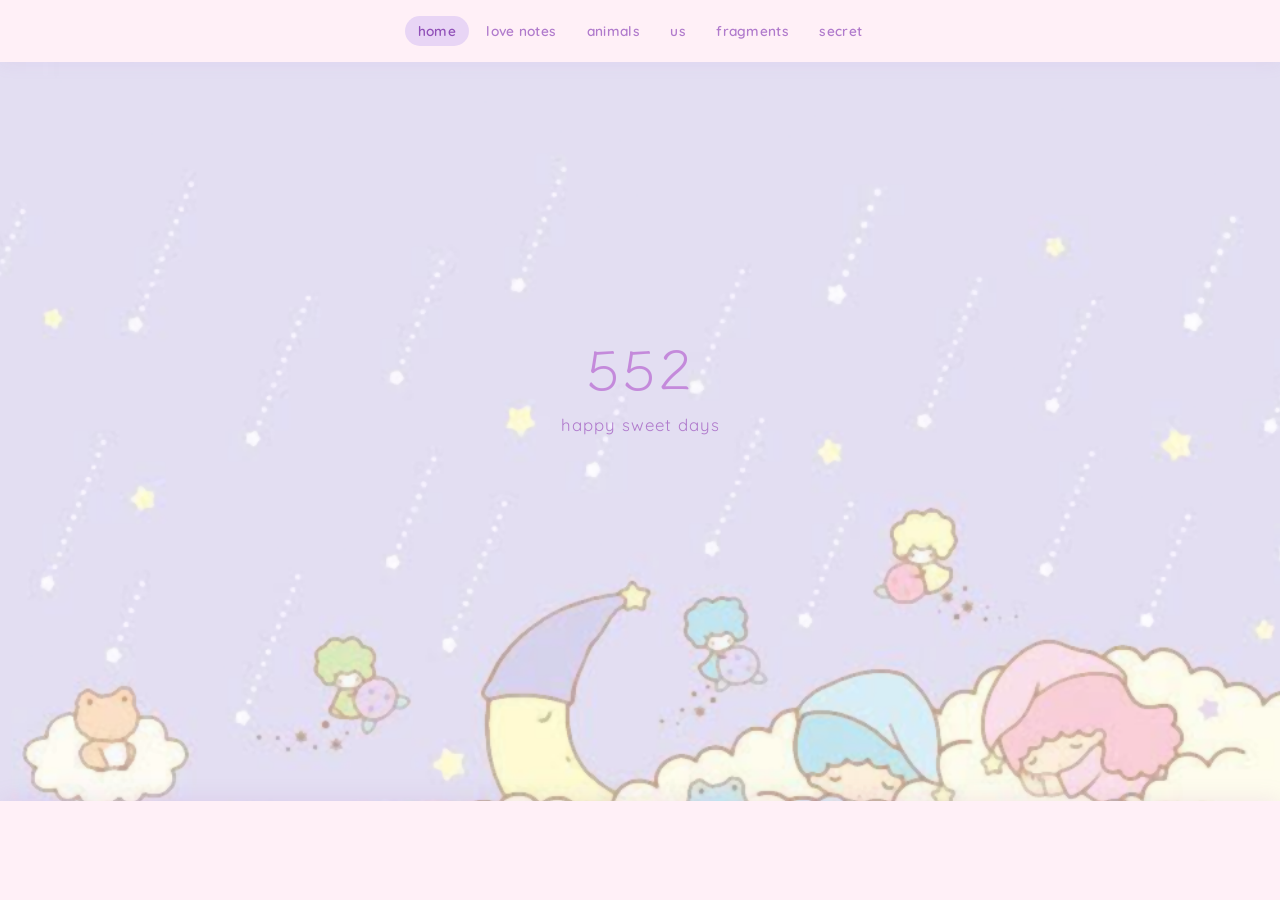
==== main.html @ 4a83e35e "Update main.html" ====
<!DOCTYPE html>
<html lang="en">
<head>
  <meta charset="UTF-8">
  <meta name="viewport" content="width=device-width, initial-scale=1.0">
  <title>lovepill</title>
  <link rel="preconnect" href="https://fonts.googleapis.com">
  <link href="https://fonts.googleapis.com/css2?family=Quicksand:wght@400;500;600&family=Klee+One:wght@400;600&display=swap" rel="stylesheet">
  <style>

    * {
      margin: 0;
      padding: 0;
      box-sizing: border-box;
    }

    body {
      min-height: 100vh;
      background-color: #F5E6FA;
      background-image: url('images/lts-bg.jpg');
      background-size: cover;
      background-position: center bottom;
      background-repeat: no-repeat;
      background-attachment: fixed;
      font-family: 'Quicksand', sans-serif;
      display: flex;
      flex-direction: column;
    }

    /* NAV */
    nav {
      background: #FFF0F7;
      padding: 1rem 2rem;
      display: flex;
      align-items: center;
      justify-content: center;
      box-shadow: 0 2px 16px rgba(180, 130, 200, 0.1);
      position: sticky;
      top: 0;
      z-index: 100;
    }

    .nav-links {
      display: flex;
      gap: 0.3rem;
      flex-wrap: wrap;
      justify-content: center;
    }

    .nav-links button {
      background: none;
      border: none;
      font-family: 'Quicksand', sans-serif;
      font-size: 0.85rem;
      font-weight: 600;
      color: #b07acc;
      cursor: pointer;
      padding: 0.4rem 0.8rem;
      border-radius: 50px;
      transition: background 0.2s ease, color 0.2s ease;
      letter-spacing: 0.3px;
    }

    .nav-links button:hover,
    .nav-links button.active {
      background: #E8D5F5;
      color: #9050b8;
    }

    /* MAIN CONTENT */
    .content {
      flex: 1;
      padding: 3rem 2rem 8rem;
      max-width: 860px;
      width: 100%;
      margin: 0 auto;
    }

    /* SECTION STYLES */
    .section {
      display: none;
      animation: fadeIn 0.4s ease;
    }

    .section.active {
      display: block;
    }

    @keyframes fadeIn {
      from { opacity: 0; transform: translateY(8px); }
      to { opacity: 1; transform: translateY(0); }
    }

    .section-title {
      font-family: 'Klee One', cursive;
      font-size: 2.8rem;
      color: #c48adb;
      margin-bottom: 1.5rem;
      letter-spacing: 1px;
      text-align: center;
    }

    .card {
      background: #FFF0F7;
      border-radius: 20px;
      padding: 2rem;
      box-shadow: 0 4px 24px rgba(180, 130, 200, 0.1);
      margin-bottom: 1.5rem;
    }

    .card p {
      color: #a07aba;
      line-height: 1.8;
      font-size: 0.95rem;
    }

    /* HOME */
    .home-wrap {
      display: flex;
      flex-direction: column;
      align-items: center;
      justify-content: center;
      min-height: 60vh;
      text-align: center;
    }

    .day-count {
      font-family: 'Klee One', cursive;
      font-size: 3.5rem;
      color: #c48adb;
      letter-spacing: 2px;
      margin-bottom: 0.5rem;
    }

    .day-label {
      font-family: 'Quicksand', sans-serif;
      font-size: 1.05rem;
      color: #b07acc;
      letter-spacing: 1px;
    }

    /* MUSIC PLAYER */
    .player-bar {
      position: fixed;
      bottom: 0;
      left: 0;
      right: 0;
      background: #FFF0F7;
      box-shadow: 0 -2px 20px rgba(180, 130, 200, 0.15);
      z-index: 200;
      padding: 0.6rem 1rem;
    }

    .player-bar iframe {
      display: block;
      width: 100%;
      border-radius: 12px;
    }

    /* FRAGMENTS */
    .fragments-wrap {
      max-width: 600px;
      margin: 0 auto;
      padding: 2rem;
      background: rgba(255, 240, 247, 0.82);
      border-radius: 20px;
    }

    .fragment {
      color: #a07aba;
      font-size: 0.95rem;
      line-height: 2;
      text-align: left;
    }

    .star-divider {
      text-align: center;
      color: #d4aee8;
      font-size: 1.1rem;
      margin: 1.8rem 0;
    }

    /* QUIZ GATE */
    #secret-gate {
      max-width: 560px;
      width: 100%;
      margin: 0 auto;
      font-family: 'Quicksand', sans-serif;
      color: #5a4a6b;
    }

    #view-cooldown,
    #view-quiz {
      background: rgba(255, 240, 247, 0.88);
      border-radius: 20px;
    }

    .opt {
      padding: 10px 16px;
      margin-bottom: 8px;
      border-radius: 12px;
      border: 2px solid #e8d5f5;
      background: rgba(255, 255, 255, 0.6);
      cursor: pointer;
      font-size: 0.93rem;
      transition: background 0.15s, border-color 0.15s;
      user-select: none;
    }

    .opt:hover {
      background: rgba(232, 213, 245, 0.45);
    }

    .opt.selected {
      background: rgba(201, 160, 220, 0.25);
      border-color: #c9a0dc;
      font-weight: 700;
    }

/* LOVE NOTES */
.notes-wrap {
  max-width: 600px;
  margin: 0 auto;
  padding: 2rem;
  background: rgba(255, 240, 247, 0.82);
  border-radius: 20px;
}

.note {
  margin-bottom: 2.2rem;
}

.note:last-child {
  margin-bottom: 0;
}

.note-date {
  display: block;
  font-family: 'Quicksand', sans-serif;
  font-size: 0.75rem;
  font-weight: 600;
  color: #c9a0dc;
  letter-spacing: 0.5px;
  margin-bottom: 0.4rem;
  opacity: 0.8;
}

.note-text {
  color: #a07aba;
  font-size: 0.95rem;
  line-height: 1.9;
}
    
  </style>
</head>
<body>

  <nav>
    <div class="nav-links">
      <button onclick="showSection('home')" class="active" id="nav-home">home</button>
      <button onclick="showSection('notes')" id="nav-notes">love notes</button>
      <button onclick="showSection('animals')" id="nav-animals">animals</button>
      <button onclick="showSection('us')" id="nav-us">us</button>
      <button onclick="showSection('fragments')" id="nav-fragments">fragments</button>
      <button onclick="showSection('video')" id="nav-video">secret</button>
    </div>
  </nav>

  <div class="content">

    <!-- HOME -->
    <div class="section active" id="section-home">
      <div class="home-wrap">
        <div class="day-count" id="dayCount"></div>
        <div class="day-label">happy sweet days</div>
      </div>
    </div>

  <!-- LOVE NOTES -->
<div class="section" id="section-notes">
  <div class="section-title">love notes</div>
  <div class="notes-wrap">

    <div class="note">
      <span class="note-date">2/15/25</span>
      <p class="note-text">sig sauer p365<br>cdg floriental</p>
    </div>

    <div class="note">
      <span class="note-date">3/18/25</span>
      <p class="note-text">movies to show c<br>eternal sunshine of the spotless mind<br>secretary<br>cruel intentions</p>
    </div>

    <div class="note">
      <span class="note-date">3/29/25</span>
      <p class="note-text">i wish he would tell me to tell him to stop. there is something so perverse and carnal about this pas de deux but i am in too deep to consider breaking free</p>
    </div>

    <div class="note">
      <span class="note-date">4/14/25, 2:31 am</span>
      <p class="note-text">do you ever feel like something's about to happen but you don't know what it is yet?</p>
    </div>

    <div class="note">
      <span class="note-date">4/14/25, 5:37 am</span>
      <p class="note-text">i want to be controlled by you in a way that is entirely removed from sex and only incidentally arousing and i hate myself for it</p>
    </div>

    <div class="note">
      <span class="note-date">4/15/25, 2:57 am</span>
      <p class="note-text">restraint is intimacy</p>
    </div>

    <div class="note">
      <span class="note-date">4/15/25, 3:01 am</span>
      <p class="note-text">it is dangerous to give me information about you. i will do unspeakable things with it</p>
    </div>

    <div class="note">
      <span class="note-date">4/15/25, 3:28 am</span>
      <p class="note-text">i've been trying not to dream about you. i've been unsuccessful so far</p>
    </div>

    <div class="note">
      <span class="note-date">4/15/25, 4:02 am</span>
      <p class="note-text">i want to touch your hands in a very sick and perverted way</p>
    </div>

    <div class="note">
      <span class="note-date">4/20/25</span>
      <p class="note-text">what i remember<br><br>falling asleep with you facing away from me and me facing towards you. i got some of the best sleep of my life. i woke up at around 9 am. i think we might've been close and facing each other. what i'm about to describe could've happened at any time really, i'm sure i must have hallucinated it. i think i was taking the blankets in my sleep and i felt you pulling on them, or maybe it was on my shoulder. i remember turning and probably curling up into your chest. you put your arms around me i think. i have vague and distant recollections of you pressed against my back with your chin on or near my shoulder</p>
    </div>

    <div class="note">
      <span class="note-date">4/23/25</span>
      <p class="note-text">i was never in control and my bid for it is laughable</p>
    </div>

    <div class="note">
      <span class="note-date">5/6/25</span>
      <p class="note-text">DO NOT GIVE ALMONDS</p>
    </div>

    <div class="note">
      <span class="note-date">6/24/25</span>
      <p class="note-text">i want to do things right for the first time ever. to ask politely, wait my turn, be nice and pliant and malleable. no arguing and no nagging.</p>
    </div>

    <div class="note">
      <span class="note-date">7/9/25</span>
      <p class="note-text">i am drinking wine out of a tea cup. you put world peace on the tv. there is glitter on your face from my eye makeup. i feel like a real person around you and not a robot. i could stare at you forever. i am a very hard person to put up with. thank you for putting up with me.</p>
    </div>

    <div class="note">
      <span class="note-date">7/10/25</span>
      <p class="note-text">you make me feel very small and strange. i feel like it's hard to talk around you.</p>
    </div>

    <div class="note">
      <span class="note-date">7/11/25</span>
      <p class="note-text">i want to sit on the floor by your feet while you are on the computer. i think i could kill you if i tried really hard</p>
    </div>

    <div class="note">
      <span class="note-date">8/9/25</span>
      <p class="note-text">i feel embarrassed to be next to you. you are an angel and i am tar stuck in your feathers. i feel ashamed of every inch of my skin. i could do everything right from the start and still not deserve you</p>
    </div>

    <div class="note">
      <span class="note-date">8/14/25</span>
      <p class="note-text">i don't want to hurt him i love him</p>
    </div>

    <div class="note">
      <span class="note-date">8/26/25</span>
      <p class="note-text">i don't know if there's much left of me but you can fuck it if you want</p>
    </div>

    <div class="note">
      <span class="note-date">11/6/25</span>
      <p class="note-text">you are the first person i have wanted to learn to shut up for</p>
    </div>

    <div class="note">
      <span class="note-date">11/20/25</span>
      <p class="note-text">i am able to fall in love with you all over again at the beginning of each and every day</p>
    </div>

    <div class="note">
      <span class="note-date">12/29/25</span>
      <p class="note-text">questions i want to ask you:<br>what makes you the happiest?<br>when you think about me do you feel the same way that i do?<br>what is your happiest memory?<br>what was the worst day of your life?</p>
    </div>

    <div class="note">
      <span class="note-date">1/29/26</span>
      <p class="note-text">i am grateful to be the target of your ire.</p>
    </div>

    <div class="note">
      <span class="note-date">2/1/26</span>
      <p class="note-text">if i loved you less maybe i could talk about it more</p>
    </div>

    <div class="note">
      <span class="note-date">3/8/26</span>
      <p class="note-text">i am the happiest and most loved i have ever been in my life</p>
    </div>

    <div class="note">
      <span class="note-date">3/19/26</span>
      <p class="note-text">i dream of paying taxes and grocery shopping and making dinner and buying furniture and screaming matches and crying in each other's arms and awkward family interactions</p>
    </div>

    <div class="note">
      <span class="note-date">4/27/26</span>
      <p class="note-text">i would sacrifice anyone and everything to be the target of all of your emotions—hate, love, anger, frustration, sadness, happiness—for the rest of my life.</p>
    </div>

  </div>
</div>

    <!-- SECRET / QUIZ GATE -->
    <div class="section" id="section-video">

      <div id="secret-gate">

        <!-- cooldown view -->
        <div id="view-cooldown" style="display:none; text-align:center; padding: 48px 32px;">
          <p style="font-family: 'Klee One', cursive; font-size: 1.5rem; margin: 0 0 10px;">not quite ♡</p>
          <p style="font-size: 0.9rem; margin: 0 0 20px; opacity: 0.75;">maybe sit with it a little. come back in</p>
          <p id="cooldown-timer" style="font-family: 'Klee One', cursive; font-size: 3rem; letter-spacing: 3px; margin: 0 0 16px;"></p>
          <p style="font-size: 0.82rem; opacity: 0.55; margin: 0;">the page will unlock automatically when the timer runs out</p>
        </div>

        <!-- quiz view -->
        <div id="view-quiz" style="display:none; padding: 40px 32px;">
          <h2 style="font-family: 'Klee One', sans-serif; font-style: normal; font-size: 1.6rem; text-align: center; margin: 0 0 6px; color: #7a5a9a;">pop quiz</h2>
          <p style="text-align: center; font-size: 0.88rem; margin: 0 0 32px; opacity: 0.65;">answer carefully ☆</p>

          <!-- q1 -->
          <div style="margin-bottom: 28px;">
            <p style="font-weight: 700; margin: 0 0 12px; font-size: 0.97rem;">what day did we start dating?</p>
            <div id="opts-q1">
              <div class="opt" data-q="1" data-v="a">april 20, 1999</div>
              <div class="opt" data-q="1" data-v="b">june 1, 2025</div>
              <div class="opt" data-q="1" data-v="c">november 20, 2002</div>
              <div class="opt" data-q="1" data-v="d">march 5, 2024</div>
            </div>
          </div>

          <!-- q2 -->
          <div style="margin-bottom: 28px;">
            <p style="font-weight: 700; margin: 0 0 12px; font-size: 0.97rem;">what is elsie's favorite pokemon?</p>
            <div id="opts-q2">
              <div class="opt" data-q="2" data-v="a">kecleon</div>
              <div class="opt" data-q="2" data-v="b">mismagius</div>
              <div class="opt" data-q="2" data-v="c">drowzee</div>
              <div class="opt" data-q="2" data-v="d">pikachu</div>
            </div>
          </div>

          <!-- q3 -->
          <div style="margin-bottom: 36px;">
            <p style="font-weight: 700; margin: 0 0 12px; font-size: 0.97rem;">where do you go when you don't have anywhere else to go?</p>
            <div id="opts-q3">
              <div class="opt" data-q="3" data-v="a">home</div>
              <div class="opt" data-q="3" data-v="b">a quiet place</div>
              <div class="opt" data-q="3" data-v="c">into the light</div>
              <div class="opt" data-q="3" data-v="d">nowhere</div>
            </div>
          </div>

          <div style="text-align: center;">
            <button
              onclick="submitQuiz()"
              style="background: #c9a0dc; color: white; border: none; padding: 12px 40px; border-radius: 30px; font-family: 'Quicksand', sans-serif; font-size: 1rem; font-weight: 700; cursor: pointer; letter-spacing: 0.5px; transition: background 0.2s;"
              onmouseover="this.style.background='#b88ecb'"
              onmouseout="this.style.background='#c9a0dc'"
            >submit</button>
          </div>
          <p id="quiz-error" style="display:none; text-align:center; color: #c87a7a; font-size: 0.85rem; margin: 14px 0 0;">please answer all three questions before submitting.</p>
        </div>

        <!-- message view -->
        <div id="view-message" style="display:none; text-align:center; padding: 80px 20px; opacity: 0; transition: opacity 1.2s ease;">
          <p id="message-text" style="font-family: 'Klee One', cursive; font-size: 1.7rem; color: #7a5a9a; line-height: 1.7; margin: 0;"></p>
        </div>

        <!-- video view -->
        <div id="view-video" style="display:none; opacity: 0; transition: opacity 1.2s ease;">
          <video controls style="width: 100%; border-radius: 16px; display: block;">
            <source src="video/secret.mp4" type="video/mp4">
            your browser doesn't support this video.
          </video>
        </div>

      </div>

    </div>

    <!-- ANIMALS -->
    <div class="section" id="section-animals">
      <div class="section-title">animals</div>
      <div class="card">
        <p>coming soon...</p>
      </div>
    </div>

    <!-- THIS IS SO US -->
    <div class="section" id="section-us">
      <div class="section-title">us</div>
      <div class="card">
        <p>coming soon...</p>
      </div>
    </div>

    <!-- FRAGMENTS -->
    <div class="section" id="section-fragments">
      <div class="section-title">fragments</div>
      <div class="fragments-wrap">
        <p class="fragment">trying my hardest not to let my face betray my thoughts. failing miserably.</p>
        <div class="star-divider">☆</div>
        <p class="fragment">i think of you when it rains.</p>
        <div class="star-divider">☆</div>
        <p class="fragment">you make me want to get better.</p>
        <div class="star-divider">☆</div>
        <p class="fragment">it is 6am and we are holding each other and your legs are tangled in mine and you are covered in sweat and i feel like i am in a dream, somewhere far removed from reality.</p>
        <div class="star-divider">☆</div>
        <p class="fragment">i wish we grew up together.</p>
        <div class="star-divider">☆</div>
        <p class="fragment">i want to think all of your thoughts and feel all of your emotions. i want everything that happens to you to happen to me too. when they cut you we both bleed.</p>
        <div class="star-divider">☆</div>
        <p class="fragment">you treat me as if i am fragile. you take no pleasure in breaking me.</p>
        <div class="star-divider">☆</div>
        <p class="fragment">i have become someone i don't recognize and i have never been happier. i feel like a living breathing human girl for the very first time.</p>
        <div class="star-divider">☆</div>
        <p class="fragment">i look for you in every room even when i know you are not there.</p>
        <div class="star-divider">☆</div>
        <p class="fragment">everything reminds me of you. you exist in every street light, every sunset, every good day and every bad day.</p>
      </div>
    </div>

  </div>

  <!-- PERSISTENT MUSIC PLAYER -->
  <div class="player-bar">
    <iframe
      src="https://open.spotify.com/embed/playlist/3av0i23D5U6e2lqhty5qY3?utm_source=generator&theme=0"
      height="80"
      frameborder="0"
      allow="autoplay; clipboard-write; encrypted-media; fullscreen; picture-in-picture"
      loading="lazy">
    </iframe>
  </div>

  <script>
    /* ── section nav ── */
    function showSection(name) {
      document.querySelectorAll('.section').forEach(s => s.classList.remove('active'));
      document.querySelectorAll('.nav-links button').forEach(b => b.classList.remove('active'));
      document.getElementById('section-' + name).classList.add('active');
      document.getElementById('nav-' + name).classList.add('active');
      window.scrollTo({ top: 0, behavior: 'smooth' });
    }

    /* ── day counter ── */
    function updateDayCount() {
    const formatter = new Intl.DateTimeFormat('en-CA', { timeZone: 'America/Phoenix' });
    const todayStr = formatter.format(new Date());
    const start = new Date('2025-06-01T00:00:00');
    const today = new Date(todayStr + 'T00:00:00');
    const diff = Math.floor((today - start) / (1000 * 60 * 60 * 24));
    document.getElementById('dayCount').textContent = diff;
  }
    updateDayCount();

    /* ── quiz gate ── */
    var COOLDOWN_MS = 5 * 60 * 1000;
    var CORRECT_Q1  = 'b';
    var CORRECT_Q2  = 'a';
    var Q3_MESSAGES = {
      a: 'home is wherever i am with you',
      b: "it's okay to take a break",
      c: 'light the way',
      d: "despite everything, it's still you"
    };
    var selected = { 1: null, 2: null, 3: null };

    document.querySelectorAll('.opt').forEach(function(el) {
      el.addEventListener('click', function() {
        var q = el.dataset.q;
        document.querySelectorAll('.opt[data-q="' + q + '"]').forEach(function(o) {
          o.classList.remove('selected');
        });
        el.classList.add('selected');
        selected[q] = el.dataset.v;
      });
    });

    function showQuizView(id) {
      ['view-cooldown', 'view-quiz', 'view-message', 'view-video'].forEach(function(v) {
        document.getElementById(v).style.display = 'none';
      });
      document.getElementById(id).style.display = 'block';
    }

    function submitQuiz() {
      if (!selected[1] || !selected[2] || !selected[3]) {
        document.getElementById('quiz-error').style.display = 'block';
        return;
      }
      document.getElementById('quiz-error').style.display = 'none';

      var pass = selected[1] === CORRECT_Q1 && selected[2] === CORRECT_Q2;

      if (!pass) {
        localStorage.setItem('lovepill_cooldown', Date.now().toString());
        showQuizView('view-cooldown');
        startCooldownTimer();
        return;
      }

      var msg = Q3_MESSAGES[selected[3]];
      document.getElementById('message-text').textContent = msg;
      showQuizView('view-message');

      setTimeout(function() {
        document.getElementById('view-message').style.opacity = '1';
      }, 50);

      setTimeout(function() {
        document.getElementById('view-message').style.opacity = '0';
        setTimeout(function() {
          showQuizView('view-video');
          setTimeout(function() {
            document.getElementById('view-video').style.opacity = '1';
          }, 50);
        }, 1200);
      }, 4000);
    }

    function startCooldownTimer() {
      var stored = localStorage.getItem('lovepill_cooldown');
      if (!stored) return;
      var start = parseInt(stored);
      var timerEl = document.getElementById('cooldown-timer');

      function tick() {
        var remaining = COOLDOWN_MS - (Date.now() - start);
        if (remaining <= 0) {
          localStorage.removeItem('lovepill_cooldown');
          showQuizView('view-quiz');
          return;
        }
        var mins = Math.floor(remaining / 60000);
        var secs = Math.floor((remaining % 60000) / 1000);
        timerEl.textContent =
          (mins < 10 ? '0' : '') + mins + ':' + (secs < 10 ? '0' : '') + secs;
        setTimeout(tick, 1000);
      }
      tick();
    }

    (function initQuiz() {
      var stored = localStorage.getItem('lovepill_cooldown');
      if (stored) {
        var elapsed = Date.now() - parseInt(stored);
        if (elapsed < COOLDOWN_MS) {
          showQuizView('view-cooldown');
          startCooldownTimer();
          return;
        }
        localStorage.removeItem('lovepill_cooldown');
      }
      showQuizView('view-quiz');
    })();
  </script>

</body>
</html>
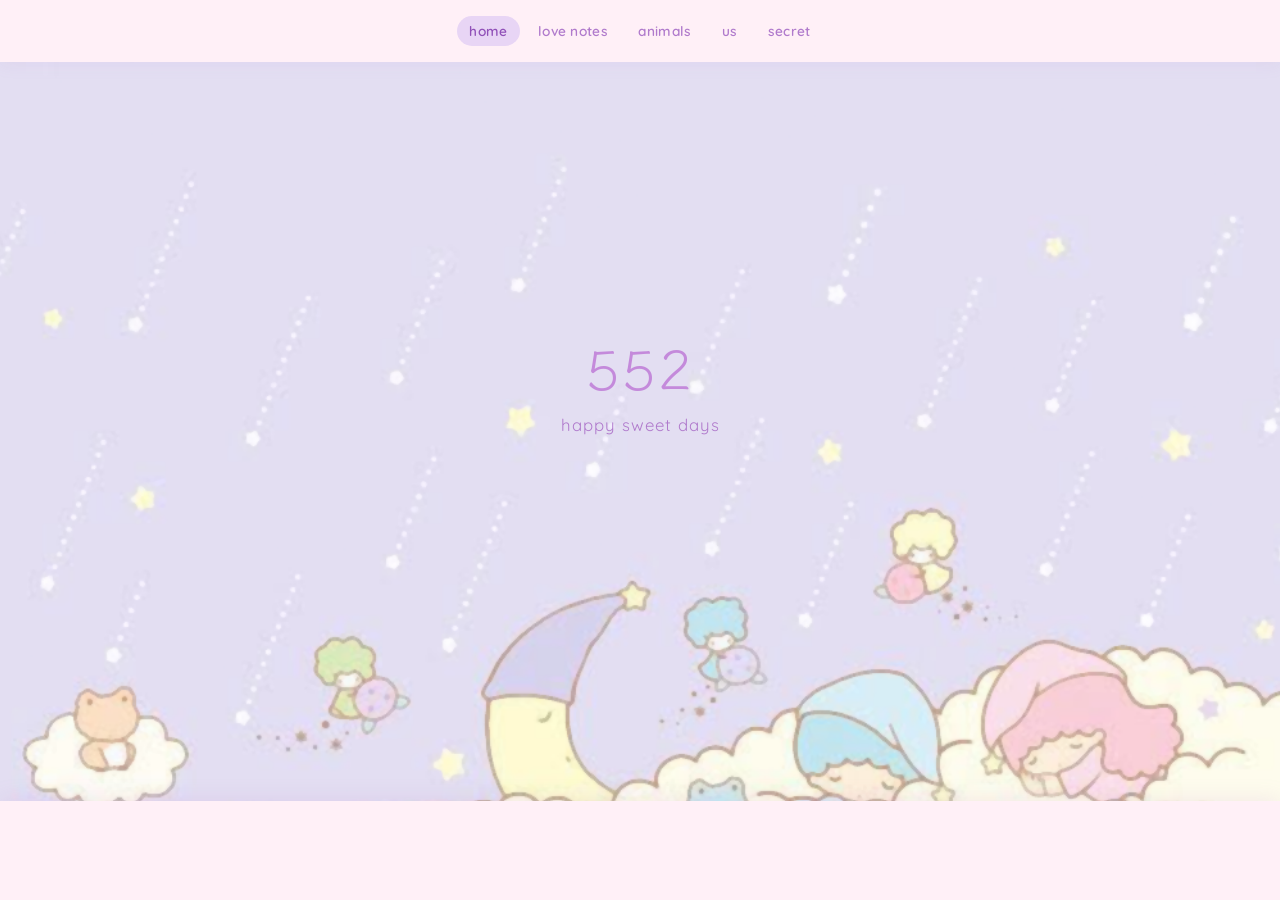
==== commit a651e20f: "Update main.html" ====
--- a/main.html
+++ b/main.html
@@ -261,7 +261,6 @@
       <button onclick="showSection('notes')" id="nav-notes">love notes</button>
       <button onclick="showSection('animals')" id="nav-animals">animals</button>
       <button onclick="showSection('us')" id="nav-us">us</button>
-      <button onclick="showSection('fragments')" id="nav-fragments">fragments</button>
       <button onclick="showSection('video')" id="nav-video">secret</button>
     </div>
   </nav>
@@ -498,47 +497,115 @@
 
     </div>
 
-    <!-- ANIMALS -->
-    <div class="section" id="section-animals">
-      <div class="section-title">animals</div>
-      <div class="card">
-        <p>coming soon...</p>
+<!-- ANIMALS -->
+<div class="section" id="section-animals">
+  <div class="section-title">animals</div>
+
+  <div style="position: relative; max-width: 460px; margin: 0 auto; padding: 0 0 40px;">
+
+    <div style="position: relative; border-radius: 24px; overflow: hidden; background: rgba(255, 240, 247, 0.65); box-shadow: 0 6px 28px rgba(184, 158, 203, 0.18);">
+
+      <div id="animalSlides">
+
+        <div class="animal-slide" style="display: block;">
+          <img src="images/fox_and_cat_1.jpg" alt="fox and cat" style="width: 100%; height: 360px; object-fit: cover; display: block;">
+        </div>
+
+        <div class="animal-slide" style="display: none;">
+          <img src="images/fox_and_fox_1.jpg" alt="two foxes" style="width: 100%; height: 360px; object-fit: cover; display: block;">
+        </div>
+
+        <div class="animal-slide" style="display: none;">
+          <img src="images/lamb_and_donkey_snow.jpg" alt="lamb and donkey in snow" style="width: 100%; height: 360px; object-fit: cover; display: block;">
+        </div>
+
+        <div class="animal-slide" style="display: none;">
+          <img src="images/donkey_and_donkey.jpg" alt="two donkeys" style="width: 100%; height: 360px; object-fit: cover; display: block;">
+        </div>
+
+        <div class="animal-slide" style="display: none;">
+          <img src="images/penguin_and_penguin_1.jpg" alt="two penguins" style="width: 100%; height: 360px; object-fit: cover; display: block;">
+        </div>
+
+        <div class="animal-slide" style="display: none;">
+          <img src="images/seal_and_penguin_1.jpg" alt="seal and penguin" style="width: 100%; height: 360px; object-fit: cover; display: block;">
+        </div>
+
       </div>
-    </div>
-
-    <!-- THIS IS SO US -->
-    <div class="section" id="section-us">
-      <div class="section-title">us</div>
-      <div class="card">
-        <p>coming soon...</p>
-      </div>
-    </div>
-
-    <!-- FRAGMENTS -->
-    <div class="section" id="section-fragments">
-      <div class="section-title">fragments</div>
-      <div class="fragments-wrap">
-        <p class="fragment">trying my hardest not to let my face betray my thoughts. failing miserably.</p>
-        <div class="star-divider">☆</div>
-        <p class="fragment">i think of you when it rains.</p>
-        <div class="star-divider">☆</div>
-        <p class="fragment">you make me want to get better.</p>
-        <div class="star-divider">☆</div>
-        <p class="fragment">it is 6am and we are holding each other and your legs are tangled in mine and you are covered in sweat and i feel like i am in a dream, somewhere far removed from reality.</p>
-        <div class="star-divider">☆</div>
-        <p class="fragment">i wish we grew up together.</p>
-        <div class="star-divider">☆</div>
-        <p class="fragment">i want to think all of your thoughts and feel all of your emotions. i want everything that happens to you to happen to me too. when they cut you we both bleed.</p>
-        <div class="star-divider">☆</div>
-        <p class="fragment">you treat me as if i am fragile. you take no pleasure in breaking me.</p>
-        <div class="star-divider">☆</div>
-        <p class="fragment">i have become someone i don't recognize and i have never been happier. i feel like a living breathing human girl for the very first time.</p>
-        <div class="star-divider">☆</div>
-        <p class="fragment">i look for you in every room even when i know you are not there.</p>
-        <div class="star-divider">☆</div>
-        <p class="fragment">everything reminds me of you. you exist in every street light, every sunset, every good day and every bad day.</p>
-      </div>
-    </div>
+
+      <button onclick="changeAnimalSlide(-1)" aria-label="previous"
+        style="position: absolute; top: 50%; left: 12px; transform: translateY(-50%);
+               background: rgba(255, 240, 247, 0.88); border: none; border-radius: 50%;
+               width: 42px; height: 42px; font-size: 1.5rem; color: #b89ecb;
+               cursor: pointer; display: flex; align-items: center; justify-content: center;
+               box-shadow: 0 2px 10px rgba(184,158,203,0.25); line-height: 1;">&#8249;</button>
+
+      <button onclick="changeAnimalSlide(1)" aria-label="next"
+        style="position: absolute; top: 50%; right: 12px; transform: translateY(-50%);
+               background: rgba(255, 240, 247, 0.88); border: none; border-radius: 50%;
+               width: 42px; height: 42px; font-size: 1.5rem; color: #b89ecb;
+               cursor: pointer; display: flex; align-items: center; justify-content: center;
+               box-shadow: 0 2px 10px rgba(184,158,203,0.25); line-height: 1;">&#8250;</button>
+
+    </div>
+
+    <div style="min-height: 52px; margin-top: 20px; padding: 0 16px;">
+     <p id="animalCaption" style="font-family: 'Quicksand', sans-serif; font-size: 1rem;
+   color: #9b7bb0; font-style: italic; margin: 0; line-height: 1.6; text-align: center;"></p>
+    </div>
+
+    <div style="margin-top: 14px; display: flex; justify-content: center; gap: 8px;">
+      <span class="animal-dot" onclick="goToAnimalSlide(0)" style="width: 9px; height: 9px; border-radius: 50%; background: #b89ecb; cursor: pointer; display: inline-block;"></span>
+      <span class="animal-dot" onclick="goToAnimalSlide(1)" style="width: 9px; height: 9px; border-radius: 50%; background: #e8d5f5; cursor: pointer; display: inline-block;"></span>
+      <span class="animal-dot" onclick="goToAnimalSlide(2)" style="width: 9px; height: 9px; border-radius: 50%; background: #e8d5f5; cursor: pointer; display: inline-block;"></span>
+      <span class="animal-dot" onclick="goToAnimalSlide(3)" style="width: 9px; height: 9px; border-radius: 50%; background: #e8d5f5; cursor: pointer; display: inline-block;"></span>
+      <span class="animal-dot" onclick="goToAnimalSlide(4)" style="width: 9px; height: 9px; border-radius: 50%; background: #e8d5f5; cursor: pointer; display: inline-block;"></span>
+      <span class="animal-dot" onclick="goToAnimalSlide(5)" style="width: 9px; height: 9px; border-radius: 50%; background: #e8d5f5; cursor: pointer; display: inline-block;"></span>
+    </div>
+
+  </div>
+</div>
+
+<!-- THIS IS SO US -->
+<div class="section" id="section-us">
+  <div class="section-title">us</div>
+
+  <div style="max-width: 620px; margin: 0 auto; display: flex; flex-direction: column; gap: 16px; padding: 0 8px;">
+
+    <div style="width: 92%; align-self: center; border-radius: 16px; overflow: hidden;">
+      <img src="images/chiikawa_love.jpg" alt="" style="width: 100%; display: block;">
+    </div>
+
+    <div style="width: 65%; align-self: flex-end; border-radius: 16px; overflow: hidden;">
+      <img src="images/chobits.jpg" alt="" style="width: 100%; display: block;">
+    </div>
+
+    <div style="width: 82%; align-self: flex-start; border-radius: 16px; overflow: hidden;">
+      <img src="images/i_love_him.jpg" alt="" style="width: 100%; display: block;">
+    </div>
+
+    <div style="width: 90%; align-self: flex-end; border-radius: 16px; overflow: hidden;">
+      <img src="images/riri_chiyo.jpg" alt="" style="width: 100%; display: block;">
+    </div>
+
+    <div style="width: 88%; align-self: center; border-radius: 16px; overflow: hidden;">
+      <img src="images/first_date.jpg" alt="" style="width: 100%; display: block;">
+    </div>
+
+    <div style="width: 72%; align-self: flex-start; border-radius: 16px; overflow: hidden;">
+      <img src="images/pengwing_love.jpg" alt="" style="width: 100%; display: block;">
+    </div>
+
+    <div style="width: 85%; align-self: flex-end; border-radius: 16px; overflow: hidden;">
+      <img src="images/rub_face.jpg" alt="" style="width: 100%; display: block;">
+    </div>
+
+    <div style="width: 90%; align-self: center; border-radius: 16px; overflow: hidden;">
+      <img src="images/trips_you.jpg" alt="" style="width: 100%; display: block;">
+    </div>
+
+  </div>
+</div>
 
   </div>
 
@@ -674,6 +741,45 @@
       }
       showQuizView('view-quiz');
     })();
+
+// ── animals carousel ──────────────────────────────────────────────────
+const animalData = [
+  { caption: "you bothering me when i am lazy"  },
+  { caption: "us enjoying a beautiful sunny day" },
+  { caption: "us enjoying a beautiful snowy day" },
+  { caption: "us being silly :P"                 },
+  { caption: "us at the end of the world"        },
+  { caption: "you when you are grumpy"           },
+];
+
+let currentAnimalSlide = 0;
+
+function updateAnimalCarousel() {
+  const slides  = document.querySelectorAll('.animal-slide');
+  const dots    = document.querySelectorAll('.animal-dot');
+  const caption = document.getElementById('animalCaption');
+  slides.forEach((slide, i) => {
+    slide.style.display = i === currentAnimalSlide ? 'block' : 'none';
+  });
+  dots.forEach((dot, i) => {
+    dot.style.background = i === currentAnimalSlide ? '#b89ecb' : '#e8d5f5';
+  });
+  caption.textContent = animalData[currentAnimalSlide].caption;
+}
+
+function changeAnimalSlide(dir) {
+  const total = document.querySelectorAll('.animal-slide').length;
+  currentAnimalSlide = (currentAnimalSlide + dir + total) % total;
+  updateAnimalCarousel();
+}
+
+function goToAnimalSlide(n) {
+  currentAnimalSlide = n;
+  updateAnimalCarousel();
+}
+
+updateAnimalCarousel();
+    
   </script>
 
 </body>
